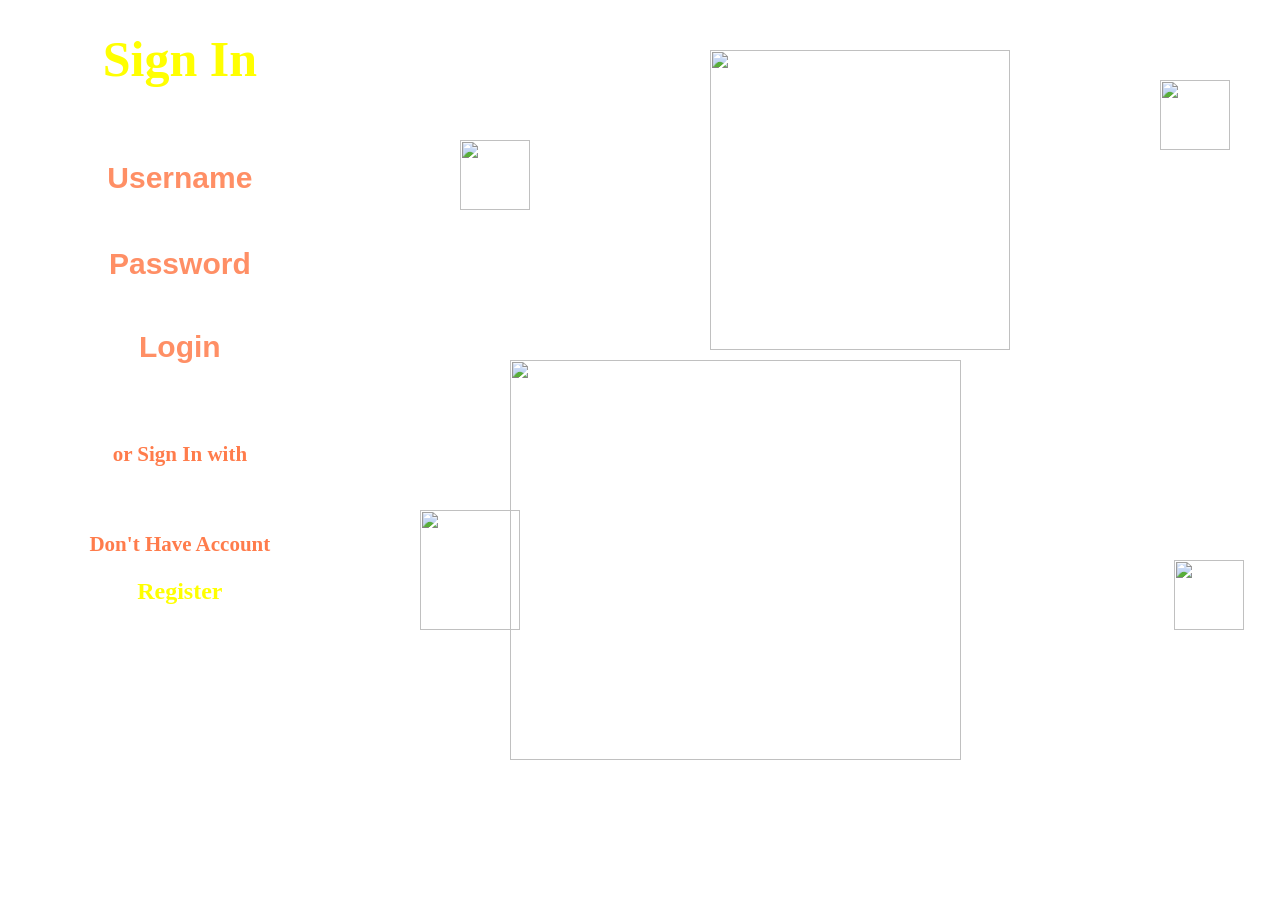
==== index.html @ fe4976f0 "added all" ====
<!DOCTYPE html>
<html lang="en">
<head>
    <meta charset="UTF-8">
    <meta name="viewport" content="width=device-width, initial-scale=1.0">
    <link rel="stylesheet" href="style.css">
    <title>Game</title>
</head>
<body>
   <section id="signin">
    <h1>Sign In</h1>
   
    <input type="text" id="login-username" placeholder="Username" required>
        <input type="password" id="login-password" placeholder="Password" required>
        <button onclick="login()">Login</button>
    
  
  <div id="message"></div>
  </div>
  <div class="btn">
   <h4>or Sign In with</h4>
   <a href="siginup.html">
    <img src="img/xbox button.png" alt="" ></a>
    <a href="siginup.html">
    <img src="img/apple button.png" alt="" ><a href="siginup.html"></a>
    <a href="siginup.html">
    <img src="img/google button.png" alt="" ><a href="siginup.html"></a>
  </div>
    <h3>Don't Have Account</h3>
    <a href="siginup.html"><h2>Register</h2></a>
    
   </section>
  <section id="hero">
  
  <div class="fru1">
   
    <img  class="f3"  src="img/game name.png">
    
  </div>
  <div class="fru2">
    <img  class="f1" src="img/file (3).png" >
    
  </div>
  <div class="fru3">
   
  </div>
  <div class="fru4">
    <img  class="f1" src="img/orange-3d-icon-download-in-png-blend-fbx-gltf-file-formats--delicious-logo-fruit-sweet-vegetable-and-vegetables-pack-icons-4949623.webp" >
    
  </div>
  <div class="fru5">
    <img  class="f1"  src="img/file (2).png">
  <img   class="f2" src="img/file.png" >
  </div>
  <div class="avtar">
    
    <img src="img/ninjacollage.png" alt=""></div>
  </section>


  <script src="script.js"></script>
</body>
</html>
---- style.css ----
body{
    background-image: url("img/360_F_758592954_8AUdaTSV1dxOynzrDaDRPm3Szt6E97ao.jpg");
    background-size: cover;
   padding: 0;
   margin: 0;
   display: flex;
   flex-direction: row;
}
#signin{
    background-image: url("img/loginbackground.png");
    background-size: cover;
    height: 737px;
    width: 430px;
    margin: 0px;
    display: flex;
    flex-direction: column;
    align-items: center;

}
#signin h1{
    margin-top: 30px;
    color: yellow;
    font-weight: 900;
    font-size: 50px;
   
}
#signin  input{
    margin-top: 10px;
    background-image: url(img/inputbackground.png);
    background-color: transparent;
    background-size: cover;
    height: 60px;
    width: 300px;
    border: 2px solid transparent;
    border-radius: 24px;
    font-size: 30px;
    color: yellow;
    font-weight: 600;
    opacity: 0.6;
    cursor: pointer;
    text-align: center;
    height: 70px;
}
input::placeholder{
    color: orangered;
}
#signin  button{
    margin-top: 10px;
    background-image: url(img/enter\ button.png);
    background-size: cover;
    background-color: transparent;
    height: 60px;
    width: 300px;
    border: 2px solid transparent;
    border-radius: 24px;
    font-size: 30px;
    color: orangered;
    font-weight: 600;
    opacity: 0.6;
    cursor: pointer;
    height: 70px;
}
#signin button :hover{
    box-shadow: 10px black;
}
form{
    margin-left: 60px;
}
#signin .btn{
    margin-top: 40px;
}
#signin .btn img{
    margin-left: 20px;
    cursor: pointer;
}

#signin .btn h4{
    color: orangered;
    font-size: 21px;
    opacity: 0.7;
    text-align: center;
    margin-top: 0;
}
#signin h3{
    color: orangered;
    margin-top: 20px;
    font-size: 21px;
    opacity: 0.7;
}
#signin a h2{
    margin-top: 0;
 color: yellow;
    cursor: pointer;
   
}
#signin a{
    text-decoration: double;
}
#hero{
   
    height: 680px;
    width: 1100px;
    display: flex;
    flex-direction: column;
}
 .fruits{
        height: 100px;
    width: 100px;

} 
#hero .fru1{
    width: 100%;
    height: 70px;
   
    
}
#hero .fru1 .f1{
    height: 70px;
    width: 70px;
  
    animation-name: sanimation;
    animation-duration: 1s;
    animation-timing-function: ease-in;
    animation-delay: 0;
    animation-iteration-count: infinite;
    animation-direction: alternate;
    
}


@keyframes sanimation{
    from{
        height: 100px;
        width: 100px;
    }
    to{
        height: 120px;
        width: 120px;
    }
}
#hero .fru1 .f2{
    height: 70px;
    width: 70px;
    
}
#hero .fru1 .f3{
    height: 300px;
    width: 300px;
   margin-left: 350px;
   margin-top: 50px;
}


#hero .fru2{
    width: 100%;
    height: 70px;
}
#hero .fru2 .f1{
    height: 70px;
    width: 70px;
    margin-left: 800px;
    margin-top: 10px;
    animation-name: sanimation;
    animation-duration: 1s;
    animation-timing-function: ease-in;
    animation-delay: 0;
    animation-iteration-count: infinite;
    animation-direction: alternate;
}
#hero .fru2 .f2{
    height: 70px;
    width: 70px; 
}
#hero .fru3{
    width: 100%;
    height: 70px;
}
#hero .fru3 .f1{
    height: 70px;
    width: 70px;
    animation-name: sanimation;
    animation-duration: 1s;
    animation-timing-function: ease-in;
    animation-delay: 0;
    animation-iteration-count: infinite;
    animation-direction: alternate;
    
}
#hero .fru3 .f2{
    height: 70px;
    width: 70px;
   margin-left: 500px;
  
    
    
}
#hero .fru3 .f3{
    height: 300px;
    width: 300px;
   margin-left: 270px;
  
    
}
#hero .fru4{
    width: 100%;
    height: 70px;
    
    
}
#hero .fru4 .f1{
    height: 70px;
    width: 70px;
    margin-left: 100px;   
    animation-name: sanimation;
    animation-duration: 1s;
    animation-timing-function: ease-in;
    animation-delay: 0;
    animation-iteration-count: infinite;
    animation-direction: alternate;
    
}
#hero .fru4 .f2{
    height: 70px;
    width: 70px;
    margin-left: 500px;   
    
    
}
#hero .fru5{
    width: 100%;
    height: 70px;
   
    
}
#hero .fru5 .f1{
    height: 120px;
    width: 100px;
    margin-left: 60px;   
    animation-name: sanimation;
    animation-duration: 1s;
    animation-timing-function: ease-in;
    animation-delay: 0;
    animation-iteration-count: infinite;
    animation-direction: alternate;
    margin-top: 300px;  
    
}
#hero .fru5 .f2{
    height: 70px;
    width: 70px;
   margin-left: 650px;
   margin-bottom: 150px;
   
    
    
}
#hero .avtar img{
    width: 70%;
    height: 400px;
    margin-left: 150px;
    margin-bottom: 0;
    margin-top: 80px;
}
@keyframes aanimation{
    from{
        width: 70%;
    height: 400px;
    }
    to{
        width: 71%;
        height: 409px;
    }
}
.avtar{
    margin: 0;
    padding: 0;
   
}
#message{
    margin-top: 20px;
    color: yellowgreen;
}
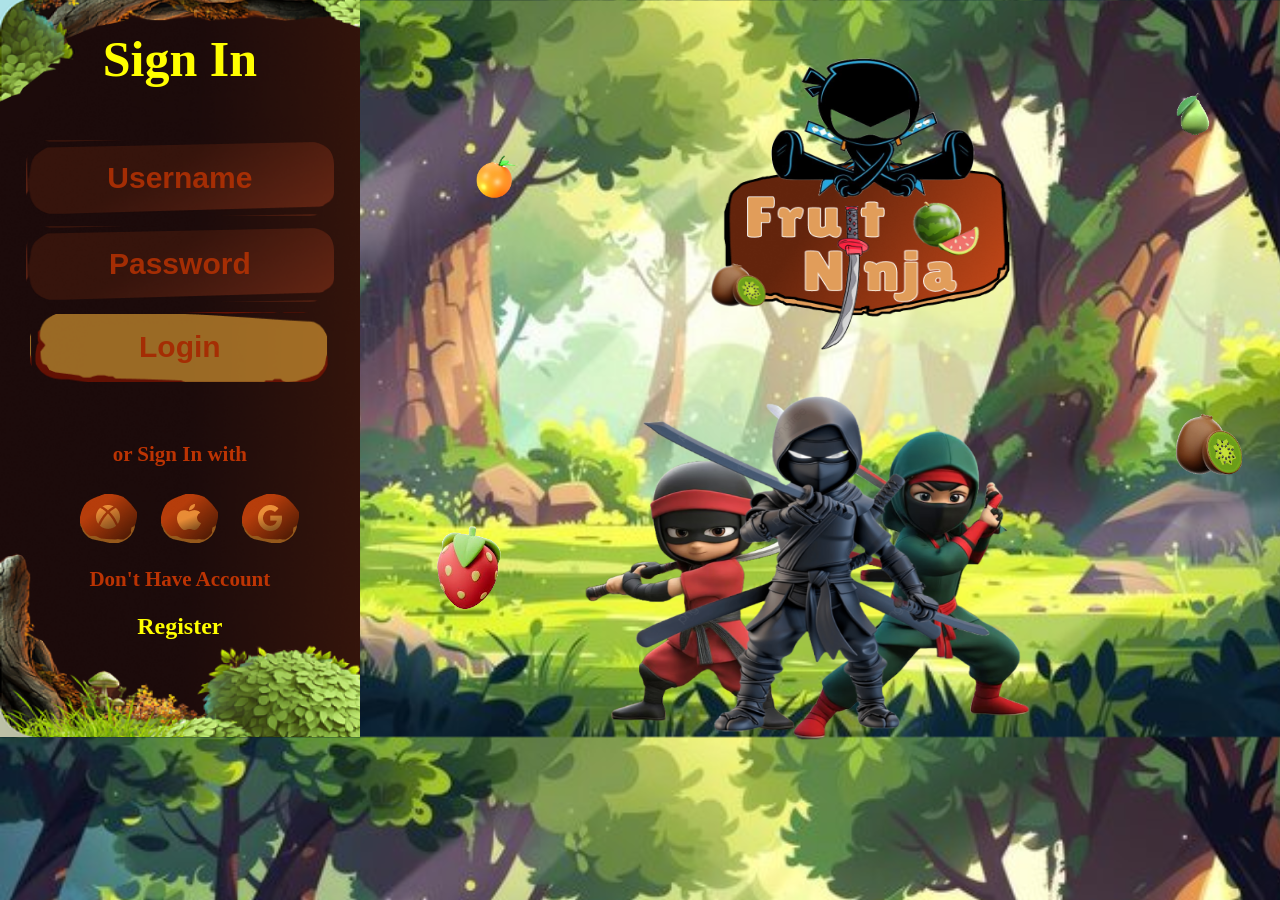
==== commit ec6977e0: "Update index.html" ====
--- a/index.html
+++ b/index.html
@@ -4,6 +4,7 @@
     <meta charset="UTF-8">
     <meta name="viewport" content="width=device-width, initial-scale=1.0">
     <link rel="stylesheet" href="style.css">
+    <link rel="icon" href="favicon.ico">
     <title>Game</title>
 </head>
 <body>
@@ -60,4 +61,4 @@
 
   <script src="script.js"></script>
 </body>
-</html>+</html>
